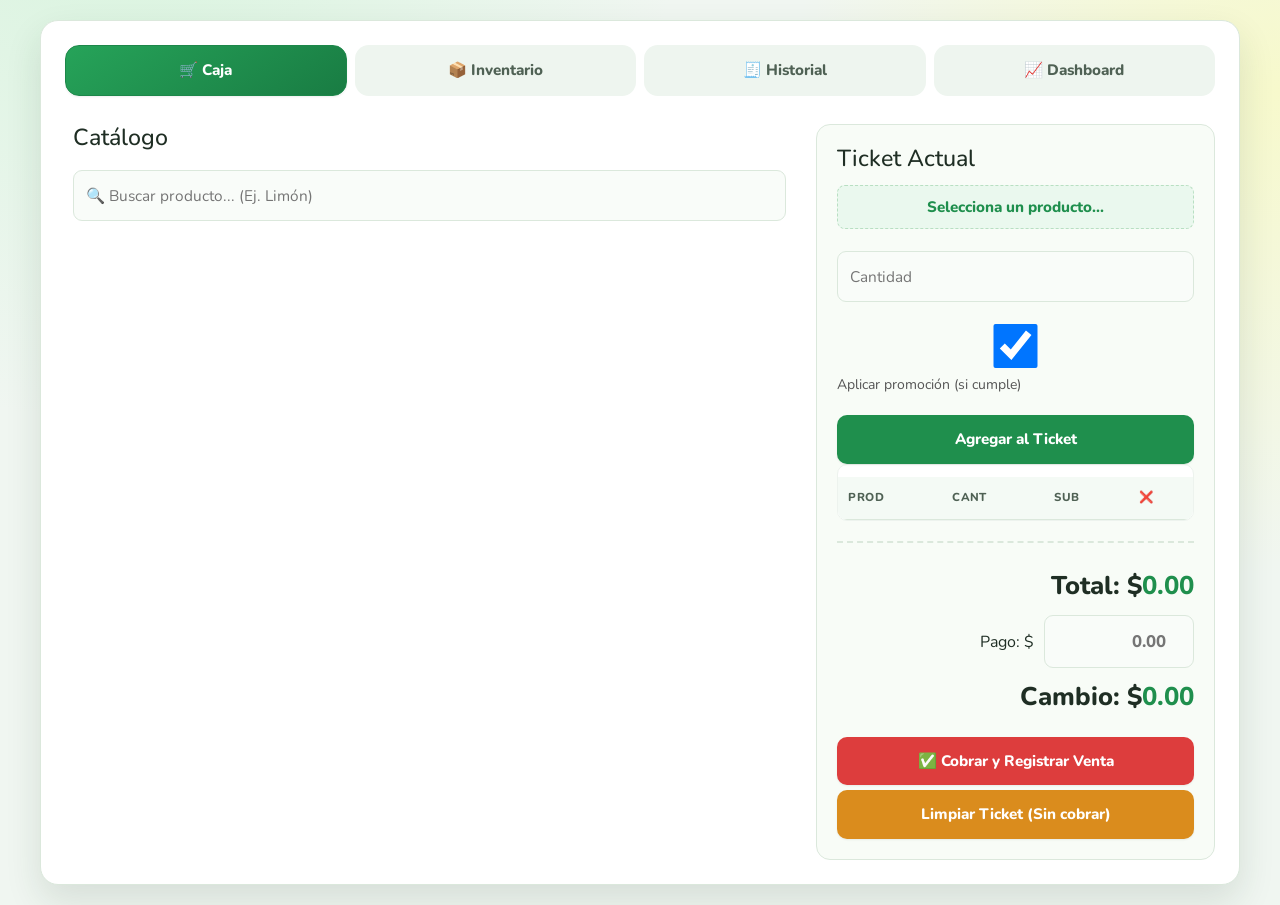
==== index.html @ 38a7374e "first commit" ====
<!DOCTYPE html>
<html lang="es">

<head>
  <meta charset="UTF-8">
  <meta name="viewport" content="width=device-width, initial-scale=1.0, maximum-scale=1.0, user-scalable=no">
  <title>Frutería y Legumbres</title>
  <link rel="icon" type="image/x-icon" href="favicon.ico">
  <link href="https://cdn.jsdelivr.net/npm/bootstrap@5.3.3/dist/css/bootstrap.min.css" rel="stylesheet"
    integrity="sha384-QWTKZyjpPEjISv5WaRU9OFeRpok6YctnYmDr5pNlyT2bRjXh0JMhjY6hW+ALEwIH" crossorigin="anonymous">
  <link rel="stylesheet" href="styles.css">
  <link rel="manifest" href="manifest.json">
  <meta name="theme-color" content="#2e7d32">
</head>

<body>

  <div class="container py-3 py-md-4">
    <div class="tabs">
      <button id="btn-caja" class="active" onclick="cambiarPestana('caja')">🛒 Caja</button>
      <button id="btn-inventario" onclick="cambiarPestana('inventario')">📦 Inventario</button>
      <button id="btn-ventas" onclick="cambiarPestana('ventas')">🧾 Historial</button>
      <button id="btn-dashboard" onclick="cambiarPestana('dashboard')">📈 Dashboard</button>
    </div>

    <div id="caja" class="tab-content active">
      <div class="layout-caja row g-3">
        <div class="catalogo col-12 col-xl-7">
          <h2>Catálogo</h2>
          <input type="text" id="buscador-caja" placeholder="🔍 Buscar producto... (Ej. Limón)"
            onkeyup="filtrarProductos()" style="margin-bottom: 15px;">
          <div id="grid-productos" class="grid"></div>
        </div>

        <div class="ticket-panel col-12 col-xl-5">
          <h2>Ticket Actual</h2>
          <div class="venta-controles">
            <p id="producto-seleccionado-txt">Selecciona un producto...</p>
            <input type="hidden" id="id-seleccionado">
            <input type="number" inputmode="decimal" id="cantidad-venta" placeholder="Cantidad" step="0.01">

            <label style="display: block; margin: 10px 0; font-size: 14px; color: #555;">
              <input type="checkbox" id="forzar-promo" checked> Aplicar promoción (si cumple)
            </label>

            <button class="btn-action" onclick="agregarACuenta()">Agregar al Ticket</button>
          </div>

          <div class="table-responsive">
            <table>
              <thead>
                <tr>
                  <th>Prod</th>
                  <th>Cant</th>
                  <th>Sub</th>
                  <th>❌</th>
                </tr>
              </thead>
              <tbody id="tabla-cuenta"></tbody>
            </table>
          </div>

          <div class="totales-section">
            <div class="total">Total: $<span id="total-cuenta">0.00</span></div>
            <div class="cambio-section">
              <label>Pago: $</label>
              <input type="number" inputmode="decimal" id="pago-cliente" placeholder="0.00" oninput="calcularCambio()">
            </div>
            <div class="total">Cambio: $<span id="cambio-cliente">0.00</span></div>
          </div>

          <button class="btn-action btn-danger" onclick="terminarVenta()">✅ Cobrar y Registrar Venta</button>
          <button class="btn-action btn-warning" style="margin-top:5px;" onclick="limpiarCuenta()">Limpiar Ticket (Sin
            cobrar)</button>
        </div>
      </div>
    </div>

    <div id="inventario" class="tab-content">
      <h2>Gestión de Productos</h2>
      <div class="form-inventario">
        <input type="hidden" id="edit-id">
        <input type="text" id="nombre-prod" placeholder="Nombre (Ej. Naranja)">

        <div style="display: flex; gap: 10px;">
          <input type="number" inputmode="decimal" id="precio-prod" placeholder="Precio Normal ($)" step="0.50"
            style="flex: 2;">
          <select id="unidad-prod" style="flex: 1;">
            <option value="kg">Por Kilo</option>
            <option value="pza">Por Pieza</option>
          </select>
        </div>

        <label for="img-prod">Foto del producto:</label>
        <input type="file" id="img-prod" accept="image/*" onchange="comprimirYConvertirImagen(event)">
        <input type="hidden" id="img-base64">
        <img id="preview-img" style="display:none; width: 100px; margin: 10px 0; border-radius: 8px;">

        <div style="background: #f1f8e9; padding: 10px; border-radius: 8px; margin-top: 10px;">
          <div style="display: flex; justify-content: space-between; align-items: center;">
            <h4 style="margin: 0;">Promociones</h4>
            <button type="button" class="btn-action btn-small" style="background: #1976d2; margin: 0;"
              onclick="agregarFilaPromo()">➕ Agregar Promo</button>
          </div>
          <div id="lista-promos" style="margin-top: 10px;"></div>
        </div>

        <button class="btn-action" onclick="guardarProducto()">Guardar Producto</button>
        <button class="btn-action btn-warning" onclick="limpiarFormularioInventario()">Limpiar Formulario</button>
      </div>

      <h3>Catálogo Actual</h3>
      <div class="table-responsive">
        <table>
          <thead>
            <tr>
              <th>Foto</th>
              <th>Info</th>
              <th>Acciones</th>
            </tr>
          </thead>
          <tbody id="tabla-inventario"></tbody>
        </table>
      </div>

      <hr style="margin-top: 20px; border: 1px solid #ddd;">
      <h4>Respaldos de Seguridad</h4>
      <div style="display: flex; gap: 10px; flex-wrap: wrap;">
        <button class="btn-action" style="background:#0277bd; width: auto; flex:1;" onclick="exportarDatos()">⬇️
          Descargar Respaldo</button>
        <button class="btn-action" style="background:#00838f; width: auto; flex:1;"
          onclick="document.getElementById('import-file').click()">⬆️ Subir Respaldo</button>
        <input type="file" id="import-file" accept=".json" style="display:none" onchange="importarDatos(event)">
      </div>
    </div>

    <div id="ventas" class="tab-content">
      <h2>Historial y Corte</h2>
      <div class="totales-section" style="background: #e8f5e9;">
        <div class="total">Total Vendido Hoy: $<span id="total-dia">0.00</span></div>
        <button class="btn-action btn-danger" onclick="borrarHistorial()">🗑️ Hacer Corte (Empezar en cero)</button>
      </div>
      <div class="table-responsive">
        <table>
          <thead>
            <tr>
              <th>Hora</th>
              <th>Detalle de Artículos</th>
              <th>Total</th>
            </tr>
          </thead>
          <tbody id="tabla-ventas"></tbody>
        </table>
      </div>
    </div>

    <div id="dashboard" class="tab-content">
      <h2>Métricas del Día</h2>
      <div class="dash-grid">
        <div class="dash-card">
          <h3>Ventas (Tickets)</h3>
          <p id="metric-tickets" class="dash-number">0</p>
        </div>
        <div class="dash-card">
          <h3>Ingresos Totales</h3>
          <p id="dash-ingresos" class="dash-number">$0.00</p>
        </div>
        <div class="dash-card">
          <h3>Producto Estrella</h3>
          <p id="metric-top-prod" class="dash-text">-</p>
        </div>
      </div>

      <div class="dash-lists">
        <div class="dash-list-card">
          <h3>🏆 Top 5: Más vendidos (Volumen)</h3>
          <ul id="list-top-cant"></ul>
        </div>
        <div class="dash-list-card">
          <h3>💰 Top 5: Más ganancias (Dinero)</h3>
          <ul id="list-top-dinero"></ul>
        </div>
      </div>
    </div>
  </div>

  <script src="js/core/utils.js"></script>
  <script src="js/services/storage.service.js"></script>
  <script src="js/services/image.service.js"></script>
  <script src="js/services/promotion.engine.js"></script>
  <script src="js/app/fruteria.app.js"></script>
  <script src="js/main.js"></script>
  <script src="https://cdn.jsdelivr.net/npm/bootstrap@5.3.3/dist/js/bootstrap.bundle.min.js"
    integrity="sha384-YvpcrYf0tY3lHB60NNkmXc5s9fDVZLESaAA55NDzOxhy9GkcIdslK1eN7N6jIeHz"
    crossorigin="anonymous"></script>
</body>

</html>
---- styles.css ----
@import url('https://fonts.googleapis.com/css2?family=Nunito:wght@500;700;800&display=swap');

:root {
  --primary: #1f8f4d;
  --primary-hover: #16683a;
  --danger: #dd3d3d;
  --danger-hover: #b82929;
  --warning: #da8c1d;
  --info: #1f75d3;
  --bg-color: #f0f6f1;
  --surface: #ffffff;
  --surface-soft: #f8fcf7;
  --text-main: #1f2e24;
  --text-muted: #4f6154;
  --border: #dbe8dc;
  --radius: 14px;
  --space-1: 6px;
  --space-2: 10px;
  --space-3: 14px;
  --space-4: 20px;
  --shadow-sm: 0 1px 2px rgba(21, 56, 34, 0.08);
  --shadow-md: 0 10px 24px rgba(21, 56, 34, 0.1);
  --shadow-lg: 0 16px 36px rgba(21, 56, 34, 0.12);
}

* {
  box-sizing: border-box;
}

html,
body {
  width: 100%;
  overflow-x: hidden;
}

body {
  font-family: 'Nunito', 'Segoe UI', Tahoma, sans-serif;
  margin: 0;
  padding: 20px;
  padding-left: max(20px, env(safe-area-inset-left));
  padding-right: max(20px, env(safe-area-inset-right));
  color: var(--text-main);
  background:
    radial-gradient(circle at 10% -15%, #d7f4dd 0%, transparent 36%),
    radial-gradient(circle at 100% 10%, #f7f9cc 0%, transparent 32%),
    var(--bg-color);
  text-rendering: optimizeLegibility;
}

.container {
  max-width: 1200px;
  margin: 0 auto;
  background: var(--surface);
  padding: 24px;
  border-radius: 18px;
  border: 1px solid var(--border);
  box-shadow: var(--shadow-lg);
}

h2,
h3,
h4 {
  margin: 0 0 12px;
  line-height: 1.2;
}

h2 {
  font-size: clamp(1.15rem, 2.5vw, 1.45rem);
}

h3 {
  font-size: clamp(1rem, 2vw, 1.2rem);
}

/* Tabs */
.tabs {
  display: flex;
  gap: 8px;
  margin-bottom: 22px;
  overflow-x: auto;
  padding: 0 0 6px;
  scrollbar-width: thin;
  scroll-snap-type: x mandatory;
  -webkit-overflow-scrolling: touch;
}

.tabs::-webkit-scrollbar {
  height: 8px;
}

.tabs::-webkit-scrollbar-thumb {
  background: #c8dfcb;
  border-radius: 99px;
}

.tabs button {
  flex: 1;
  min-width: 160px;
  min-height: 44px;
  padding: 13px 14px;
  cursor: pointer;
  background: #eef5ef;
  border: 1px solid transparent;
  font-size: 0.95rem;
  border-radius: var(--radius);
  font-weight: 800;
  color: var(--text-muted);
  white-space: nowrap;
  scroll-snap-align: start;
  transition: background-color 0.22s ease, color 0.22s ease, transform 0.22s ease, box-shadow 0.22s ease;
}

.tabs button:hover {
  background: #e3efe4;
  color: #304135;
  transform: translateY(-1px);
}

.tabs button.active {
  background: linear-gradient(145deg, #26a359, #197c43);
  border-color: #1d874a;
  color: #fff;
  box-shadow: var(--shadow-sm);
}

.tab-content {
  display: none;
  animation: enter 0.22s ease;
}

.tab-content.active {
  display: block;
}

@keyframes enter {
  from {
    opacity: 0;
    transform: translateY(4px);
  }

  to {
    opacity: 1;
    transform: translateY(0);
  }
}

/* Caja */
.layout-caja {
  display: flex;
  gap: 22px;
  flex-wrap: wrap;
}

.layout-caja.row {
  margin-left: 0;
  margin-right: 0;
}

.catalogo {
  flex: 2;
  min-width: 320px;
}

.ticket-panel {
  flex: 1;
  min-width: 300px;
  background: var(--surface-soft);
  padding: var(--space-4);
  border-radius: var(--radius);
  border: 1px solid var(--border);
}

/* En desktop deja visible el ticket al bajar */
@media (min-width: 1000px) {
  .ticket-panel {
    position: sticky;
    top: 16px;
    align-self: flex-start;
  }
}

/* Tarjetas */
.grid {
  display: grid;
  grid-template-columns: repeat(auto-fill, minmax(140px, 1fr));
  gap: 14px;
}

.card {
  background: var(--surface);
  border: 1px solid var(--border);
  border-radius: var(--radius);
  padding: 14px 10px;
  text-align: center;
  cursor: pointer;
  transition: transform 0.2s ease, box-shadow 0.2s ease, border-color 0.2s ease;
  box-shadow: var(--shadow-sm);
}

.card:hover {
  transform: translateY(-2px);
  box-shadow: var(--shadow-md);
  border-color: #98dcad;
}

.card.selected {
  border-color: var(--primary);
  background: #ecf9ee;
  box-shadow: 0 0 0 3px rgba(31, 143, 77, 0.2);
  transform: scale(1.015);
}

.card img {
  width: 78px;
  height: 78px;
  object-fit: cover;
  border-radius: 50%;
  margin-bottom: 10px;
  background: #f2f6f2;
  box-shadow: inset 0 2px 5px rgba(0, 0, 0, 0.05);
}

.card .title {
  font-weight: 800;
  font-size: 0.94rem;
  margin-bottom: 4px;
  color: var(--text-main);
}

.card .price {
  color: var(--primary);
  font-size: 0.88rem;
  font-weight: 700;
}

.card .promo {
  font-size: 0.7rem;
  color: #a31515;
  background: #fde3e3;
  border-radius: 999px;
  padding: 4px 8px;
  margin-top: 8px;
  display: inline-block;
  font-weight: 800;
}

/* Controles */
input,
select,
button {
  font-family: inherit;
}

input,
select {
  padding: 13px 12px;
  margin: var(--space-1) 0;
  min-height: 44px;
  width: 100%;
  border: 1px solid var(--border);
  border-radius: 9px;
  font-size: 0.96rem;
  background-color: #f9fcf9;
  transition: border-color 0.2s ease, box-shadow 0.2s ease, background-color 0.2s ease;
}

input:focus,
select:focus,
button:focus-visible {
  outline: none;
  border-color: var(--primary);
  box-shadow: 0 0 0 3px rgba(31, 143, 77, 0.22);
  background-color: var(--surface);
}

.btn-action {
  background: var(--primary);
  color: #fff;
  border: none;
  cursor: pointer;
  padding: 13px;
  min-height: 46px;
  width: 100%;
  border-radius: 10px;
  font-size: 0.95rem;
  font-weight: 800;
  margin-top: 10px;
  transition: transform 0.2s ease, background-color 0.2s ease, box-shadow 0.2s ease;
  box-shadow: var(--shadow-sm);
}

.btn-action:hover {
  background: var(--primary-hover);
  transform: translateY(-1px);
  box-shadow: var(--shadow-md);
}

.btn-action:active {
  transform: translateY(1px);
}

.btn-danger {
  background: var(--danger);
}

.btn-danger:hover {
  background: var(--danger-hover);
}

.btn-warning {
  background: var(--warning);
  color: #fff;
}

.btn-small {
  padding: 8px 11px;
  width: auto;
  font-size: 0.8rem;
  margin: 2px;
  border-radius: 7px;
}

#producto-seleccionado-txt {
  font-size: 0.95rem;
  font-weight: 800;
  color: var(--primary);
  text-align: center;
  background: #eaf8ee;
  padding: 10px;
  border-radius: 8px;
  border: 1px dashed #b8dfc2;
}

.promo-fila {
  display: flex;
  gap: var(--space-2);
  margin-bottom: var(--space-3);
  align-items: center;
  background: #fff;
  padding: var(--space-2);
  border-radius: 10px;
  border: 1px solid var(--border);
}

/* Tablas */
.table-responsive {
  overflow-x: auto;
  width: 100%;
  border-radius: 10px;
  border: 1px solid #edf3ee;
  background: #fff;
}

table {
  width: 100%;
  border-collapse: collapse;
  margin-top: 12px;
  background: var(--surface);
  font-size: 0.9rem;
}

th,
td {
  border-bottom: 1px solid var(--border);
  padding: 12px 10px;
  text-align: left;
  vertical-align: middle;
}

th {
  background-color: #f4faf5;
  font-weight: 800;
  color: var(--text-muted);
  text-transform: uppercase;
  font-size: 0.72rem;
  letter-spacing: 0.4px;
}

td img {
  width: 44px;
  height: 44px;
  object-fit: cover;
  border-radius: 10px;
  box-shadow: var(--shadow-sm);
}

/* Totales */
.totales-section {
  margin-top: var(--space-4);
  border-top: 2px dashed var(--border);
  padding-top: var(--space-3);
}

.total {
  font-size: clamp(1.2rem, 3.8vw, 1.6rem);
  font-weight: 800;
  text-align: right;
  margin: 10px 0;
  color: var(--text-main);
}

.total span {
  color: var(--primary);
}

.cambio-section {
  display: flex;
  justify-content: flex-end;
  align-items: center;
  gap: 10px;
  flex-wrap: wrap;
}

.cambio-section input {
  width: 150px;
  margin: 0;
  font-weight: 800;
  font-size: 1.05rem;
  text-align: right;
}

/* Dashboard */
.dash-grid {
  display: grid;
  grid-template-columns: repeat(3, minmax(0, 1fr));
  gap: 14px;
  margin-bottom: 20px;
}

.dash-card {
  background: var(--surface);
  padding: 20px;
  border-radius: 16px;
  text-align: center;
  box-shadow: var(--shadow-md);
  border: 1px solid var(--border);
  border-top: 5px solid var(--primary);
}

.dash-card:nth-child(2) {
  border-top-color: var(--info);
}

.dash-card:nth-child(3) {
  border-top-color: var(--warning);
}

.dash-card h3 {
  margin: 0 0 10px;
  font-size: 0.82rem;
  color: var(--text-muted);
  text-transform: uppercase;
  font-weight: 800;
}

.dash-number {
  font-size: clamp(1.7rem, 4.8vw, 2.25rem);
  font-weight: 800;
  margin: 0;
  color: var(--text-main);
}

.dash-text {
  font-size: clamp(1.05rem, 3vw, 1.35rem);
  font-weight: 800;
  margin: 0;
  color: var(--primary);
}

.dash-lists {
  display: grid;
  grid-template-columns: repeat(2, minmax(0, 1fr));
  gap: 14px;
}

.dash-list-card {
  background: var(--surface);
  border: 1px solid var(--border);
  border-radius: 16px;
  padding: 18px;
  box-shadow: var(--shadow-sm);
  min-width: 0;
}

.dash-list-card h3 {
  margin-top: 0;
  border-bottom: 2px solid #f3f7f3;
  padding-bottom: 12px;
  font-size: 0.96rem;
}

.dash-list-card ul {
  list-style: none;
  padding: 0;
  margin: 0;
}

.dash-list-card li {
  display: flex;
  justify-content: space-between;
  align-items: center;
  gap: 8px;
  padding: 10px 0;
  border-bottom: 1px solid #f0f5f0;
  font-size: 0.92rem;
  font-weight: 700;
}

.dash-list-card li:last-child {
  border-bottom: none;
}

.badge {
  background: #eaf8ee;
  color: var(--primary);
  padding: 6px 11px;
  border-radius: 999px;
  font-size: 0.78rem;
  font-weight: 800;
  white-space: nowrap;
}

/* Tablet */
@media (max-width: 1024px) {
  body {
    padding: 14px;
    padding-left: max(14px, env(safe-area-inset-left));
    padding-right: max(14px, env(safe-area-inset-right));
  }

  .container {
    padding: 18px;
  }

  .dash-grid {
    grid-template-columns: repeat(2, minmax(0, 1fr));
  }

  .dash-card:last-child {
    grid-column: span 2;
  }
}

/* Movil */
@media (max-width: 768px) {
  body {
    padding: 8px;
    padding-left: max(8px, env(safe-area-inset-left));
    padding-right: max(8px, env(safe-area-inset-right));
    background: var(--bg-color);
  }

  .container {
    padding: 12px;
    border-radius: 12px;
    box-shadow: 0 8px 20px rgba(21, 56, 34, 0.08);
  }

  .tabs {
    position: sticky;
    top: 0;
    z-index: 9;
    background: linear-gradient(to bottom, rgba(240, 246, 241, 0.95), rgba(240, 246, 241, 0.75));
    backdrop-filter: blur(4px);
    margin: 0 -4px 16px;
    padding: 6px 4px 8px;
  }

  .tabs button {
    min-width: 132px;
    min-height: 42px;
    padding: 11px 12px;
    font-size: 0.86rem;
  }

  .layout-caja {
    flex-direction: column;
    gap: 14px;
  }

  .catalogo,
  .ticket-panel {
    width: 100%;
    min-width: 100%;
    padding-left: 0;
    padding-right: 0;
  }

  .ticket-panel {
    padding: 14px;
    border-radius: 12px;
  }

  .btn-action {
    padding: 14px;
    min-height: 48px;
    font-size: 0.95rem;
  }

  .grid {
    grid-template-columns: repeat(2, minmax(0, 1fr));
    gap: 10px;
  }

  .card {
    padding: 12px 8px;
  }

  .card img {
    width: 64px;
    height: 64px;
  }

  .promo-fila {
    flex-direction: column;
    align-items: stretch;
    background: #f9fcf9;
    padding: 10px;
    gap: 6px;
  }

  .cambio-section {
    justify-content: flex-start;
  }

  .cambio-section input {
    width: 100%;
    max-width: 220px;
  }

  th,
  td {
    padding: 10px 8px;
  }

  table {
    font-size: 0.88rem;
  }

  .dash-grid,
  .dash-lists {
    grid-template-columns: 1fr;
  }

  .dash-card:last-child {
    grid-column: auto;
  }

  .dash-list-card {
    padding: 14px;
  }
}

/* Movil pequeno */
@media (max-width: 420px) {
  .container {
    padding: 10px;
  }

  .tabs button {
    min-width: 118px;
    font-size: 0.8rem;
  }

  .grid {
    grid-template-columns: repeat(2, minmax(0, 1fr));
    gap: 8px;
  }

  .card .title {
    font-size: 0.86rem;
  }

  .card .price {
    font-size: 0.78rem;
  }

  .total {
    font-size: 1.2rem;
  }
}

@media (prefers-reduced-motion: reduce) {
  * {
    animation: none !important;
    transition: none !important;
    scroll-behavior: auto !important;
  }
}

/* Tablas en modo tarjeta para telefonos pequenos */
@media (max-width: 600px) {
  .table-responsive {
    border: none;
    background: transparent;
  }

  table {
    width: 100%;
    border-collapse: separate;
    border-spacing: 0;
    margin-top: var(--space-2);
  }

  thead {
    display: none;
  }

  tbody,
  tr,
  td {
    display: block;
    width: 100%;
  }

  tr {
    background: #fff;
    border: 1px solid var(--border);
    border-radius: 12px;
    padding: 8px 10px;
    margin-bottom: 10px;
    box-shadow: var(--shadow-sm);
  }

  td {
    border: none;
    padding: 8px 0;
    display: flex;
    justify-content: space-between;
    align-items: flex-start;
    gap: 8px;
    text-align: right;
  }

  td::before {
    font-weight: 800;
    color: var(--text-muted);
    text-align: left;
  }

  #tabla-cuenta td:nth-child(1)::before {
    content: 'Producto';
  }

  #tabla-cuenta td:nth-child(2)::before {
    content: 'Cantidad';
  }

  #tabla-cuenta td:nth-child(3)::before {
    content: 'Subtotal';
  }

  #tabla-cuenta td:nth-child(4)::before {
    content: 'Accion';
  }

  #tabla-inventario td:nth-child(1)::before {
    content: 'Foto';
  }

  #tabla-inventario td:nth-child(2)::before {
    content: 'Info';
  }

  #tabla-inventario td:nth-child(3)::before {
    content: 'Acciones';
  }

  #tabla-ventas td:nth-child(1)::before {
    content: 'Hora';
  }

  #tabla-ventas td:nth-child(2)::before {
    content: 'Detalle';
  }

  #tabla-ventas td:nth-child(3)::before {
    content: 'Total';
  }
}
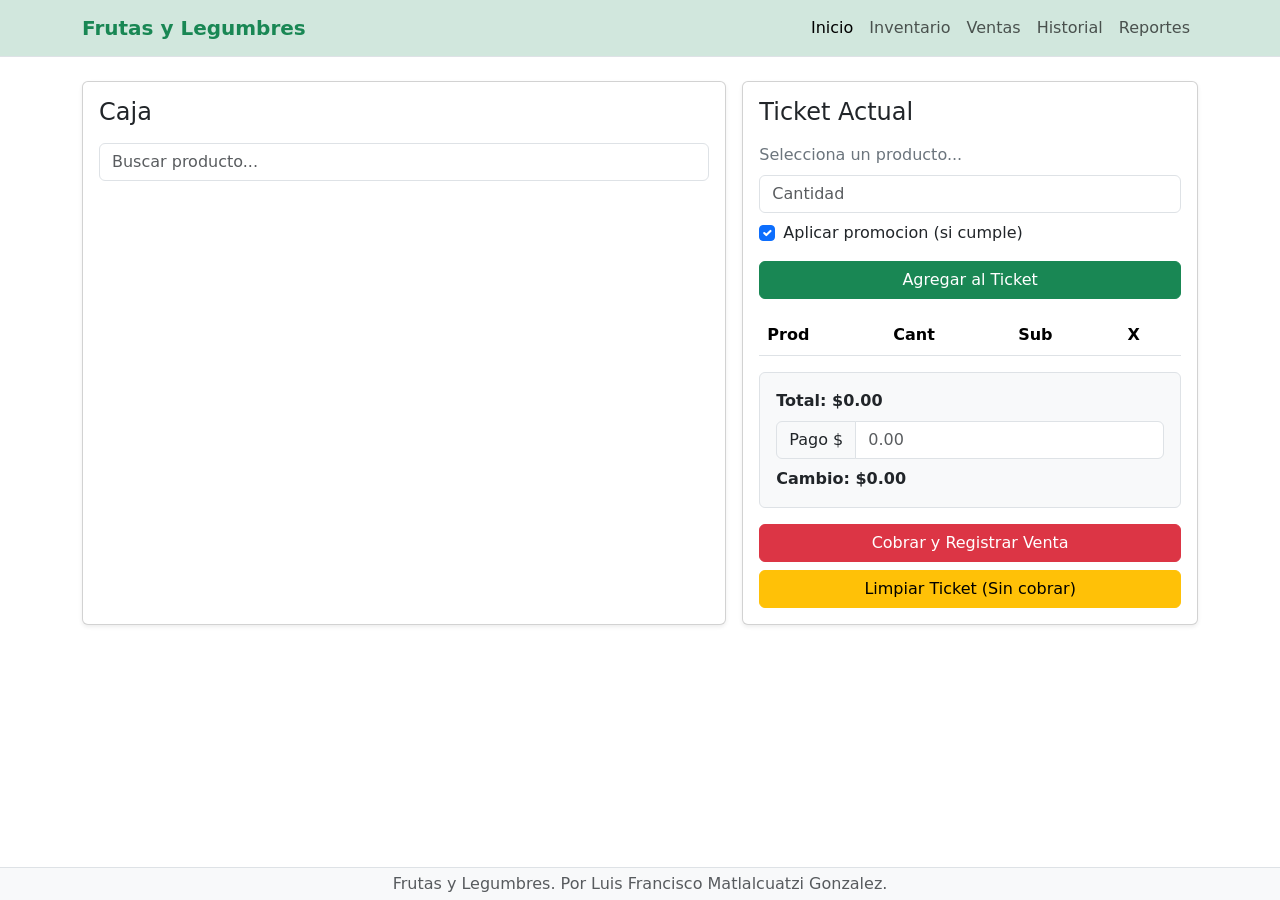
==== commit 04757d4b: "feat: Implement core functionalities for Fruteria app - Add Utils class for HTML escaping and date f" ====
--- a/index.html
+++ b/index.html
@@ -3,196 +3,117 @@
 
 <head>
   <meta charset="UTF-8">
-  <meta name="viewport" content="width=device-width, initial-scale=1.0, maximum-scale=1.0, user-scalable=no">
-  <title>Frutería y Legumbres</title>
-  <link rel="icon" type="image/x-icon" href="favicon.ico">
-  <link href="https://cdn.jsdelivr.net/npm/bootstrap@5.3.3/dist/css/bootstrap.min.css" rel="stylesheet"
-    integrity="sha384-QWTKZyjpPEjISv5WaRU9OFeRpok6YctnYmDr5pNlyT2bRjXh0JMhjY6hW+ALEwIH" crossorigin="anonymous">
-  <link rel="stylesheet" href="styles.css">
-  <link rel="manifest" href="manifest.json">
+  <meta name="viewport" content="width=device-width, initial-scale=1.0">
+  <title>Frutas y Legumbres</title>
+  <meta name="description"
+    content="Proycto para un punto de venta de frutas y legumbres, con gestión de inventario, ventas e historial. Desarrollado con HTML, CSS y JavaScript.">
+  <meta name="author" content="Luis Francisco Matlalcuatzi Gonzalez.">
+  <meta name="keywords"
+    content="frutas, legumbres, venta, inventario, punto de venta, POS, gestión de ventas, historial de ventas, dashboard, JavaScript, HTML, CSS">
   <meta name="theme-color" content="#2e7d32">
+  <link rel="manifest" href="./manifest.json">
+  <link rel="icon" href="/src/img/favicon.ico" type="image/x-icon">
+  <link rel="stylesheet" href="./src/css/bootstrap/bootstrap.min.css">
+  <script src="./src/js/bootstrap/bootstrap.bundle.min.js"></script>
 </head>
 
-<body>
+<body class="d-flex flex-column min-vh-100">
 
-  <div class="container py-3 py-md-4">
-    <div class="tabs">
-      <button id="btn-caja" class="active" onclick="cambiarPestana('caja')">🛒 Caja</button>
-      <button id="btn-inventario" onclick="cambiarPestana('inventario')">📦 Inventario</button>
-      <button id="btn-ventas" onclick="cambiarPestana('ventas')">🧾 Historial</button>
-      <button id="btn-dashboard" onclick="cambiarPestana('dashboard')">📈 Dashboard</button>
+  <nav class="navbar navbar-expand-lg bg-success-subtle border-bottom sticky-top">
+    <div class="container">
+      <a class="navbar-brand fw-semibold text-success" href="./index.html">Frutas y Legumbres</a>
+      <button class="navbar-toggler" type="button" data-bs-toggle="collapse" data-bs-target="#mainNavbar"
+        aria-controls="mainNavbar" aria-expanded="false" aria-label="Abrir navegacion">
+        <span class="navbar-toggler-icon"></span>
+      </button>
+      <div class="collapse navbar-collapse" id="mainNavbar">
+        <ul class="navbar-nav ms-auto mb-2 mb-lg-0">
+          <li class="nav-item"><a class="nav-link active" aria-current="page" href="./index.html">Inicio</a></li>
+          <li class="nav-item"><a class="nav-link" href="./src/content/inventario.html">Inventario</a></li>
+          <li class="nav-item"><a class="nav-link" href="./src/content/ventas.html">Ventas</a></li>
+          <li class="nav-item"><a class="nav-link" href="./src/content/historial.html">Historial</a></li>
+          <li class="nav-item"><a class="nav-link" href="./src/content/reporte.html">Reportes</a></li>
+        </ul>
+      </div>
     </div>
+  </nav>
 
-    <div id="caja" class="tab-content active">
-      <div class="layout-caja row g-3">
-        <div class="catalogo col-12 col-xl-7">
-          <h2>Catálogo</h2>
-          <input type="text" id="buscador-caja" placeholder="🔍 Buscar producto... (Ej. Limón)"
-            onkeyup="filtrarProductos()" style="margin-bottom: 15px;">
-          <div id="grid-productos" class="grid"></div>
+  <main class="container py-4 flex-grow-1">
+    <div class="row g-3">
+      <div class="col-12 col-xl-7">
+        <div class="card shadow-sm h-100">
+          <div class="card-body d-flex flex-column">
+            <h2 class="h4 mb-3">Caja</h2>
+            <input type="text" id="buscador-caja" class="form-control mb-3" placeholder="Buscar producto..."
+              onkeyup="filtrarProductos()">
+            <div id="grid-productos" class="row row-cols-3 g-2 overflow-auto grid-compact" style="max-height: 248px;">
+            </div>
+          </div>
         </div>
+      </div>
 
-        <div class="ticket-panel col-12 col-xl-5">
-          <h2>Ticket Actual</h2>
-          <div class="venta-controles">
-            <p id="producto-seleccionado-txt">Selecciona un producto...</p>
+      <div class="col-12 col-xl-5">
+        <div class="card shadow-sm h-100">
+          <div class="card-body d-flex flex-column">
+            <h2 class="h4 mb-3">Ticket Actual</h2>
+
+            <p id="producto-seleccionado-txt" class="text-secondary mb-2">Selecciona un producto...</p>
             <input type="hidden" id="id-seleccionado">
-            <input type="number" inputmode="decimal" id="cantidad-venta" placeholder="Cantidad" step="0.01">
 
-            <label style="display: block; margin: 10px 0; font-size: 14px; color: #555;">
-              <input type="checkbox" id="forzar-promo" checked> Aplicar promoción (si cumple)
-            </label>
+            <input type="number" inputmode="decimal" id="cantidad-venta" class="form-control mb-2"
+              placeholder="Cantidad" step="0.01">
 
-            <button class="btn-action" onclick="agregarACuenta()">Agregar al Ticket</button>
+            <div class="form-check mb-3">
+              <input class="form-check-input" type="checkbox" id="forzar-promo" checked>
+              <label class="form-check-label" for="forzar-promo">Aplicar promocion (si cumple)</label>
+            </div>
+
+            <button class="btn btn-success mb-3" onclick="agregarACuenta()">Agregar al Ticket</button>
+
+            <div class="table-responsive mb-3">
+              <table class="table table-striped align-middle mb-0">
+                <thead>
+                  <tr>
+                    <th>Prod</th>
+                    <th>Cant</th>
+                    <th>Sub</th>
+                    <th>X</th>
+                  </tr>
+                </thead>
+                <tbody id="tabla-cuenta"></tbody>
+              </table>
+            </div>
+
+            <div class="border rounded p-3 mb-3 bg-light">
+              <div class="fw-semibold mb-2">Total: $<span id="total-cuenta">0.00</span></div>
+              <div class="input-group mb-2">
+                <span class="input-group-text">Pago $</span>
+                <input type="number" inputmode="decimal" id="pago-cliente" class="form-control" placeholder="0.00"
+                  oninput="calcularCambio()">
+              </div>
+              <div class="fw-semibold">Cambio: $<span id="cambio-cliente">0.00</span></div>
+            </div>
+
+            <button class="btn btn-danger mb-2" onclick="terminarVenta()">Cobrar y Registrar Venta</button>
+            <button class="btn btn-warning" onclick="limpiarCuenta()">Limpiar Ticket (Sin cobrar)</button>
           </div>
-
-          <div class="table-responsive">
-            <table>
-              <thead>
-                <tr>
-                  <th>Prod</th>
-                  <th>Cant</th>
-                  <th>Sub</th>
-                  <th>❌</th>
-                </tr>
-              </thead>
-              <tbody id="tabla-cuenta"></tbody>
-            </table>
-          </div>
-
-          <div class="totales-section">
-            <div class="total">Total: $<span id="total-cuenta">0.00</span></div>
-            <div class="cambio-section">
-              <label>Pago: $</label>
-              <input type="number" inputmode="decimal" id="pago-cliente" placeholder="0.00" oninput="calcularCambio()">
-            </div>
-            <div class="total">Cambio: $<span id="cambio-cliente">0.00</span></div>
-          </div>
-
-          <button class="btn-action btn-danger" onclick="terminarVenta()">✅ Cobrar y Registrar Venta</button>
-          <button class="btn-action btn-warning" style="margin-top:5px;" onclick="limpiarCuenta()">Limpiar Ticket (Sin
-            cobrar)</button>
         </div>
       </div>
     </div>
+  </main>
 
-    <div id="inventario" class="tab-content">
-      <h2>Gestión de Productos</h2>
-      <div class="form-inventario">
-        <input type="hidden" id="edit-id">
-        <input type="text" id="nombre-prod" placeholder="Nombre (Ej. Naranja)">
+  <footer class="bg-light text-center py-1 mt-auto border-top">
+    <div class="container">
+      <span class="text-muted">Frutas y Legumbres. Por Luis Francisco Matlalcuatzi Gonzalez.</span>
+    </div>
+  </footer>
 
-        <div style="display: flex; gap: 10px;">
-          <input type="number" inputmode="decimal" id="precio-prod" placeholder="Precio Normal ($)" step="0.50"
-            style="flex: 2;">
-          <select id="unidad-prod" style="flex: 1;">
-            <option value="kg">Por Kilo</option>
-            <option value="pza">Por Pieza</option>
-          </select>
-        </div>
-
-        <label for="img-prod">Foto del producto:</label>
-        <input type="file" id="img-prod" accept="image/*" onchange="comprimirYConvertirImagen(event)">
-        <input type="hidden" id="img-base64">
-        <img id="preview-img" style="display:none; width: 100px; margin: 10px 0; border-radius: 8px;">
-
-        <div style="background: #f1f8e9; padding: 10px; border-radius: 8px; margin-top: 10px;">
-          <div style="display: flex; justify-content: space-between; align-items: center;">
-            <h4 style="margin: 0;">Promociones</h4>
-            <button type="button" class="btn-action btn-small" style="background: #1976d2; margin: 0;"
-              onclick="agregarFilaPromo()">➕ Agregar Promo</button>
-          </div>
-          <div id="lista-promos" style="margin-top: 10px;"></div>
-        </div>
-
-        <button class="btn-action" onclick="guardarProducto()">Guardar Producto</button>
-        <button class="btn-action btn-warning" onclick="limpiarFormularioInventario()">Limpiar Formulario</button>
-      </div>
-
-      <h3>Catálogo Actual</h3>
-      <div class="table-responsive">
-        <table>
-          <thead>
-            <tr>
-              <th>Foto</th>
-              <th>Info</th>
-              <th>Acciones</th>
-            </tr>
-          </thead>
-          <tbody id="tabla-inventario"></tbody>
-        </table>
-      </div>
-
-      <hr style="margin-top: 20px; border: 1px solid #ddd;">
-      <h4>Respaldos de Seguridad</h4>
-      <div style="display: flex; gap: 10px; flex-wrap: wrap;">
-        <button class="btn-action" style="background:#0277bd; width: auto; flex:1;" onclick="exportarDatos()">⬇️
-          Descargar Respaldo</button>
-        <button class="btn-action" style="background:#00838f; width: auto; flex:1;"
-          onclick="document.getElementById('import-file').click()">⬆️ Subir Respaldo</button>
-        <input type="file" id="import-file" accept=".json" style="display:none" onchange="importarDatos(event)">
-      </div>
-    </div>
-
-    <div id="ventas" class="tab-content">
-      <h2>Historial y Corte</h2>
-      <div class="totales-section" style="background: #e8f5e9;">
-        <div class="total">Total Vendido Hoy: $<span id="total-dia">0.00</span></div>
-        <button class="btn-action btn-danger" onclick="borrarHistorial()">🗑️ Hacer Corte (Empezar en cero)</button>
-      </div>
-      <div class="table-responsive">
-        <table>
-          <thead>
-            <tr>
-              <th>Hora</th>
-              <th>Detalle de Artículos</th>
-              <th>Total</th>
-            </tr>
-          </thead>
-          <tbody id="tabla-ventas"></tbody>
-        </table>
-      </div>
-    </div>
-
-    <div id="dashboard" class="tab-content">
-      <h2>Métricas del Día</h2>
-      <div class="dash-grid">
-        <div class="dash-card">
-          <h3>Ventas (Tickets)</h3>
-          <p id="metric-tickets" class="dash-number">0</p>
-        </div>
-        <div class="dash-card">
-          <h3>Ingresos Totales</h3>
-          <p id="dash-ingresos" class="dash-number">$0.00</p>
-        </div>
-        <div class="dash-card">
-          <h3>Producto Estrella</h3>
-          <p id="metric-top-prod" class="dash-text">-</p>
-        </div>
-      </div>
-
-      <div class="dash-lists">
-        <div class="dash-list-card">
-          <h3>🏆 Top 5: Más vendidos (Volumen)</h3>
-          <ul id="list-top-cant"></ul>
-        </div>
-        <div class="dash-list-card">
-          <h3>💰 Top 5: Más ganancias (Dinero)</h3>
-          <ul id="list-top-dinero"></ul>
-        </div>
-      </div>
-    </div>
-  </div>
-
-  <script src="js/core/utils.js"></script>
-  <script src="js/services/storage.service.js"></script>
-  <script src="js/services/image.service.js"></script>
-  <script src="js/services/promotion.engine.js"></script>
-  <script src="js/app/fruteria.app.js"></script>
-  <script src="js/main.js"></script>
-  <script src="https://cdn.jsdelivr.net/npm/bootstrap@5.3.3/dist/js/bootstrap.bundle.min.js"
-    integrity="sha384-YvpcrYf0tY3lHB60NNkmXc5s9fDVZLESaAA55NDzOxhy9GkcIdslK1eN7N6jIeHz"
-    crossorigin="anonymous"></script>
+  <script src="./src/js/core/utils.js"></script>
+  <script src="./src/js/services/storage.service.js"></script>
+  <script src="./src/js/services/image.service.js"></script>
+  <script src="./src/js/services/promotion.engine.js"></script>
+  <script src="./src/js/app/fruteria.app.js"></script>
+  <script src="./src/js/main.js"></script>
 </body>
 
 </html>
